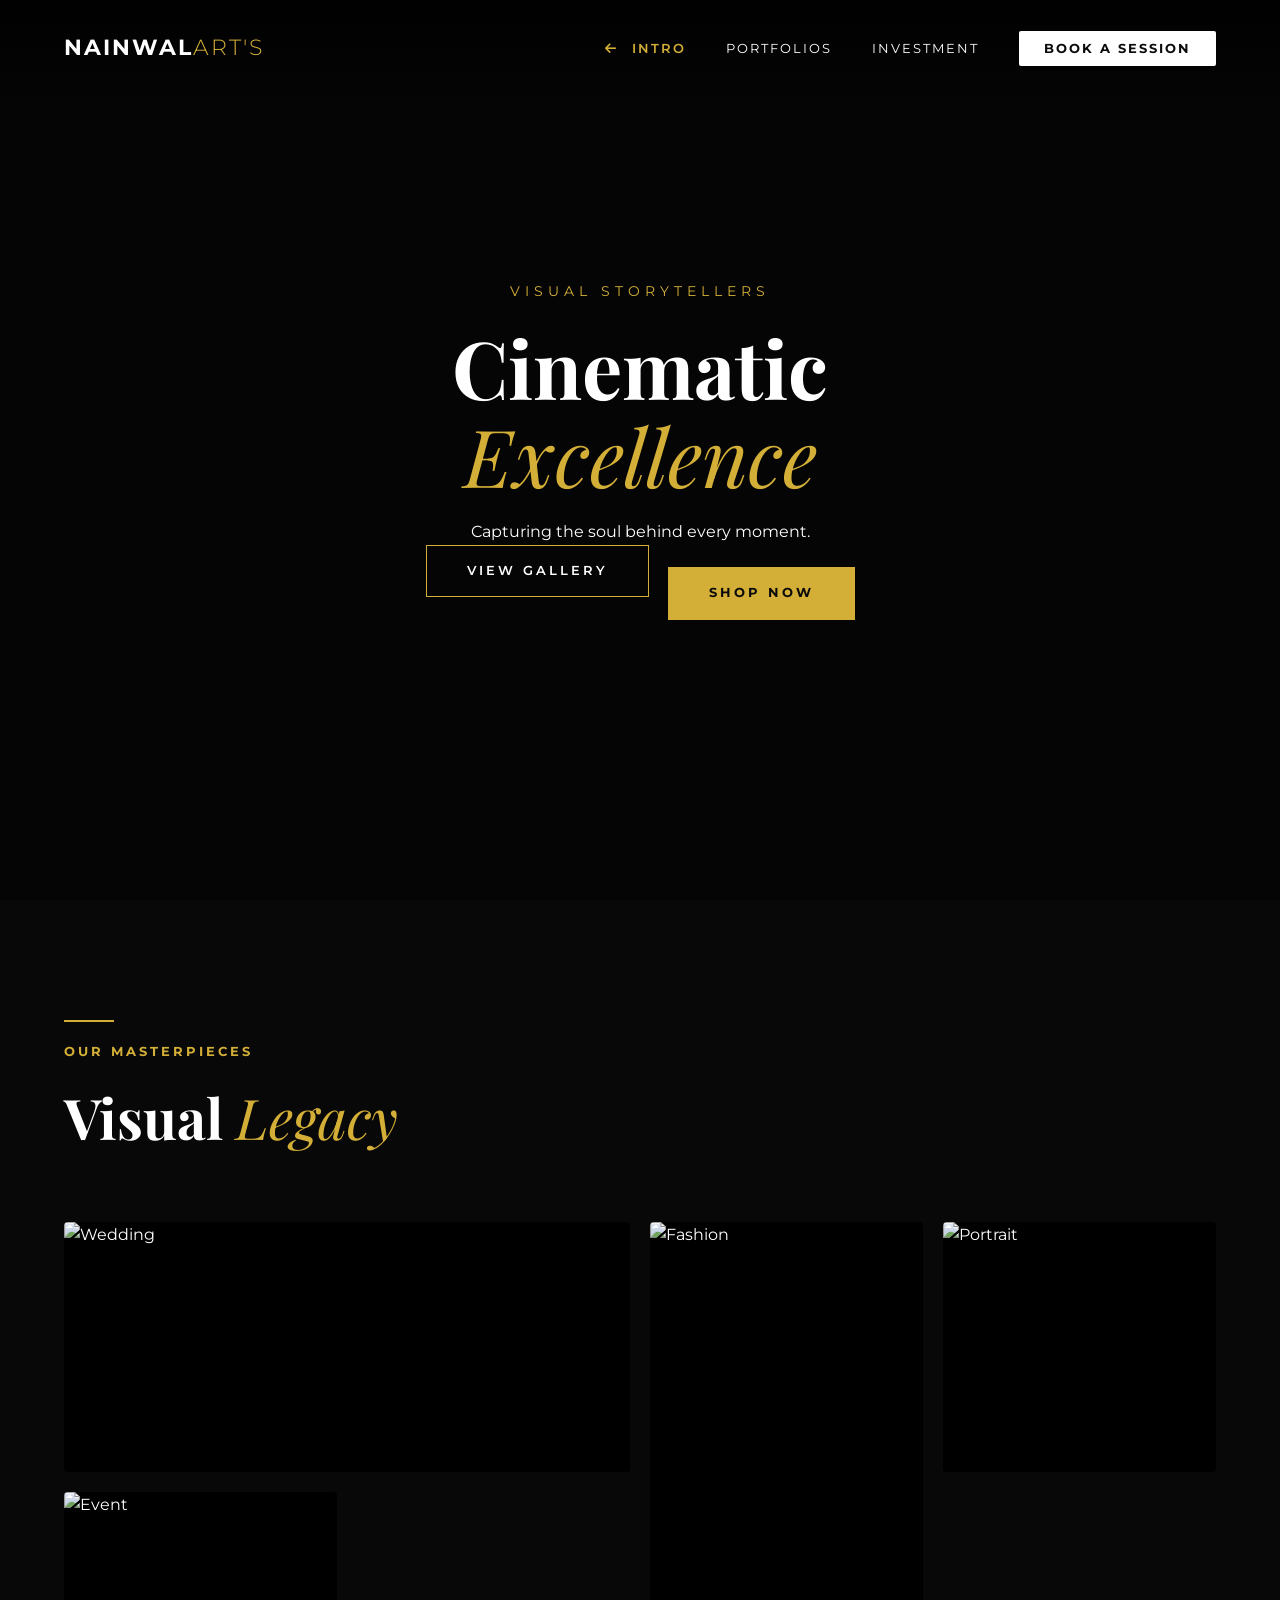
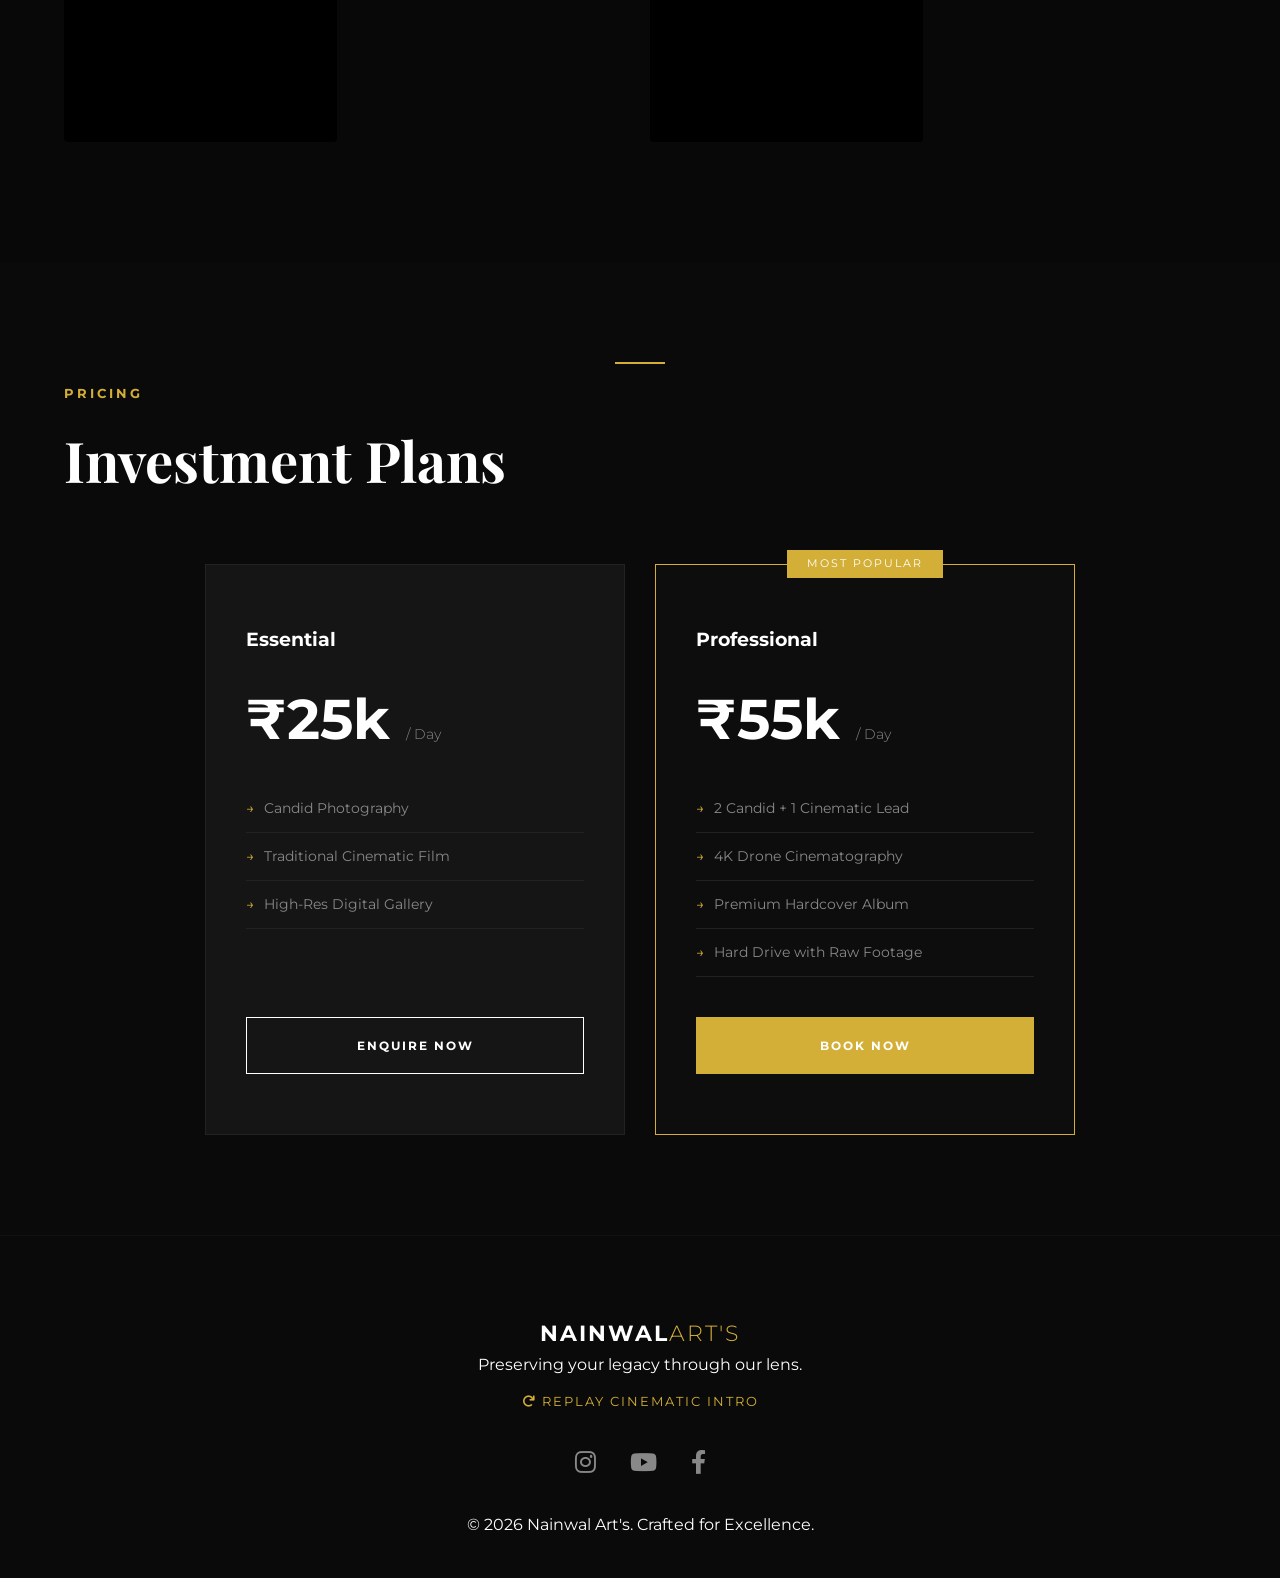
==== home.html @ bbcacdea "Add files via upload" ====
<!DOCTYPE html>
<html lang="en">
<head>
    <meta charset="UTF-8">
    <meta name="viewport" content="width=device-width, initial-scale=1.0">
    <title>Nainwal Art's | Cinematic Excellence</title>
    <link href="https://fonts.googleapis.com/css2?family=Montserrat:wght@300;400;700&family=Playfair+Display:ital,wght@0,400;0,700;1,400&display=swap" rel="stylesheet">
    <link rel="stylesheet" href="https://cdnjs.cloudflare.com/ajax/libs/font-awesome/6.0.0/css/all.min.css">
    <link rel="stylesheet" href="home-style.css">
    <style>
        /* Isse card par links text and design bilkul original rehte hain */
        .portfolio-link {
            text-decoration: none;
            color: inherit;
            display: block;
            height: 100%;
            width: 100%;
        }
    </style>
</head>
<body>

    <div class="loader"><h1>NAINWAL ART'S</h1></div>
    <div class="progress-bar" id="progressBar"></div>

    <nav class="navbar">
        <a href="index.html" style="text-decoration: none; color: inherit;">
            <div class="logo">NAINWAL<span>ART'S</span></div>
        </a>
        
        <ul class="nav-links">
            <li><a href="index.html" style="color: var(--gold); font-weight: 600;"><i class="fas fa-arrow-left"></i> Intro</a></li>
            <li><a href="#portfolio">Portfolios</a></li>
            <li><a href="#investment">Investment</a></li>
            <li><a href="https://wa.me/919756478590?text=Hello! I want to book a session." target="_blank" class="btn-cta">Book a Session</a></li>
        </ul>
        <div class="menu-btn" style="display: none;"><i class="fas fa-bars"></i></div>
    </nav>

    <header class="hero">
        <div class="hero-content">
            <span class="pre-title">Visual Storytellers</span>
            <h1 class="reveal">Cinematic <br><span>Excellence</span></h1>
            <p class="hero-sub">Capturing the soul behind every moment.</p>
            <div class="hero-btns">
                <a href="#portfolio" class="btn-primary">View Gallery</a>
                <a href="shop.html" class="btn-gold-hero">Shop Now</a>
            </div>
        </div>
    </header>

    <section id="portfolio" class="portfolio-section">
        <div class="container">
            <div class="section-header">
                <div class="header-line"></div>
                <h3 class="tagline">Our Masterpieces</h3>
                <h2 class="section-title">Visual <span>Legacy</span></h2>
            </div>
            
            <div class="portfolio-masonry">
                <!-- Item 1: Royal Union -->
                <div class="portfolio-item wide reveal">
                    <a href="royal-union.html" class="portfolio-link">
                        <img src="assets/img1.jpg" alt="Wedding">
                        <div class="item-overlay">
                            <div class="item-info">
                                <span class="cat">Cinematic Wedding</span>
                                <h4>The Royal Union</h4>
                                <span class="explore-link">Explore Story</span>
                            </div>
                        </div>
                    </a>
                </div>

                <!-- Item 2: Vogue Spirits -->
                <div class="portfolio-item tall reveal">
                    <a href="vogue-spirits.html" class="portfolio-link">
                        <img src="assets/img2.jpg" alt="Fashion">
                        <div class="item-overlay">
                            <div class="item-info">
                                <span class="cat">Editorial</span>
                                <h4>Vogue Spirits</h4>
                                <span class="explore-link">Explore Story</span>
                            </div>
                        </div>
                    </a>
                </div>

                <!-- Item 3: Inner Soul -->
                <div class="portfolio-item reveal">
                    <a href="inner-soul.html" class="portfolio-link">
                        <img src="assets/img3.jpg" alt="Portrait">
                        <div class="item-overlay">
                            <div class="item-info">
                                <span class="cat">Portraits</span>
                                <h4>Inner Soul</h4>
                                <span class="explore-link">Explore Story</span>
                            </div>
                        </div>
                    </a>
                </div>

                <!-- Item 4: Midnight Gala -->
                <div class="portfolio-item reveal">
                    <a href="midnight-gala.html" class="portfolio-link">
                        <img src="assets/img4.jpg" alt="Event">
                        <div class="item-overlay">
                            <div class="item-info">
                                <span class="cat">Luxury Events</span>
                                <h4>Midnight Gala</h4>
                                <span class="explore-link">Explore Story</span>
                            </div>
                        </div>
                    </a>
                </div>
            </div>
        </div>
    </section>

    <section id="investment" class="pricing-section">
        <div class="container">
            <div class="section-header centered">
                <div class="header-line" style="margin: 0 auto 20px;"></div>
                <h3 class="tagline gold">Pricing</h3>
                <h2 class="section-title white">Investment Plans</h2>
            </div>
            <div class="pricing-grid">
                <div class="price-card reveal">
                    <h3>Essential</h3>
                    <div class="price">₹25k <span>/ Day</span></div>
                    <ul class="features">
                        <li>Candid Photography</li>
                        <li>Traditional Cinematic Film</li>
                        <li>High-Res Digital Gallery</li>
                    </ul>
                    <a href="https://wa.me/919756478590?text=Hi! I am interested in the Essential Package." target="_blank" class="btn-outline">Enquire Now</a>
                </div>

                <div class="price-card featured reveal">
                    <div class="badge">Most Popular</div>
                    <h3>Professional</h3>
                    <div class="price">₹55k <span>/ Day</span></div>
                    <ul class="features">
                        <li>2 Candid + 1 Cinematic Lead</li>
                        <li>4K Drone Cinematography</li>        
                        <li>Premium Hardcover Album</li>
                        <li>Hard Drive with Raw Footage</li>
                    </ul>
                    <a href="https://wa.me/919756478590?text=Hi! I want to book the Professional Package for my wedding." target="_blank" class="btn-gold">Book Now</a>
                </div>
            </div>
        </div>
    </section>

    <footer class="footer">
        <div class="footer-top">
            <div class="footer-brand">
                <div class="logo">NAINWAL<span>ART'S</span></div>
                <p>Preserving your legacy through our lens.</p>
                <a href="index.html" class="replay-intro">
                    <i class="fas fa-redo"></i> Replay Cinematic Intro
                </a>
            </div>
            <div class="footer-social">
                <!-- Instagram Link -->
                <a href="https://www.instagram.com/nainwal_arts?igsh=OWMwdHRzMnVmZXY=" target="_blank"><i class="fab fa-instagram"></i></a>
                
                <!-- YouTube Link -->
                <a href="https://youtube.com/@nainwalarts?si=OjRczakQ-xeicdUQ" target="_blank"><i class="fab fa-youtube"></i></a>
                
                <!-- Facebook Link -->
                <a href="https://www.facebook.com/share/18pc7U1B2S/" target="_blank"><i class="fab fa-facebook-f"></i></a>
            </div>
        </div>
        <div class="footer-bottom">
            <p>&copy; 2026 Nainwal Art's. Crafted for Excellence.</p>
        </div>
    </footer>

    <script src="home-script.js"></script>
</body>
</html>
---- home-style.css ----
/* --- PRESET & VARIABLES --- */
:root {
    --gold: #d4af37;
    --black: #0a0a0a;
    --dark-grey: #151515;
    --white: #ffffff;
    --grey: #888;
    --font-main: 'Montserrat', sans-serif;
    --font-heading: 'Playfair Display', serif;
    --transition: all 0.6s cubic-bezier(0.16, 1, 0.3, 1);
}

* { 
    margin: 0; 
    padding: 0; 
    box-sizing: border-box; 
}

html { 
    scroll-behavior: smooth; 
}

body { 
    background: var(--black); 
    color: var(--white); 
    font-family: var(--font-main); 
    overflow-x: hidden; 
    line-height: 1.6; 
}

/* --- COMPONENTS --- */

/* Loader */
.loader { 
    position: fixed; 
    inset: 0; 
    background: var(--black); 
    z-index: 10000; 
    display: flex; 
    align-items: center; 
    justify-content: center; 
    transition: 0.8s ease-in-out; 
}

.loader h1 { 
    font-family: var(--font-heading); 
    font-style: italic; 
    letter-spacing: 5px; 
    font-size: 1.5rem; 
    color: var(--gold); 
}

/* Progress Bar */
.progress-bar { 
    position: fixed; 
    top: 0; 
    left: 0; 
    height: 3px; 
    background: var(--gold); 
    z-index: 9999; 
    width: 0%; 
}

/* Navbar */
.navbar { 
    position: fixed; 
    width: 100%; 
    padding: 30px 5%; 
    display: flex; 
    justify-content: space-between; 
    align-items: center; 
    z-index: 1000; 
    transition: 0.4s; 
    background: linear-gradient(to bottom, rgba(0,0,0,0.8), transparent); 
}

.navbar.scrolled { 
    padding: 15px 5%; 
    background: rgba(10, 10, 10, 0.95); 
    border-bottom: 1px solid #222; 
    backdrop-filter: blur(10px);
}

.logo { 
    font-size: 1.4rem; 
    font-weight: 700; 
    letter-spacing: 2px; 
}

.logo span { 
    color: var(--gold); 
    font-weight: 300; 
}

.logo-link {
    text-decoration: none;
    color: inherit;
    transition: var(--transition);
}

.logo-link:hover {
    opacity: 0.8;
}

.nav-links { 
    list-style: none; 
    display: flex; 
    align-items: center; 
    gap: 40px; 
}

.nav-links a { 
    text-decoration: none; 
    color: #fff; 
    font-size: 0.8rem; 
    text-transform: uppercase; 
    letter-spacing: 2px; 
    transition: 0.3s; 
}

.nav-links a:hover { 
    color: var(--gold); 
}

.nav-links a i.fa-arrow-left {
    margin-right: 8px;
    transition: transform 0.3s ease;
}

.nav-links a:hover i.fa-arrow-left {
    transform: translateX(-5px);
}

.btn-cta { 
    background: var(--white); 
    color: var(--black) !important; 
    padding: 10px 25px; 
    border-radius: 2px; 
    font-weight: 700; 
    transition: 0.3s;
}

.btn-cta:hover {
    background: var(--gold);
    color: var(--white) !important;
}

/* Hero */
.hero { 
    height: 100vh; 
    display: flex; 
    align-items: center; 
    justify-content: center; 
    text-align: center; 
    background: linear-gradient(rgba(0,0,0,0.5), rgba(0,0,0,0.5)), url('hero-bg.jpg') center/cover; 
    position: relative; 
}

.hero-content { 
    position: relative; 
    z-index: 1; 
    max-width: 800px; 
}

.pre-title { 
    color: var(--gold); 
    text-transform: uppercase; 
    letter-spacing: 5px; 
    font-size: 0.9rem; 
    margin-bottom: 20px; 
    display: block; 
}

.hero h1 { 
    font-family: var(--font-heading); 
    font-size: 5rem; 
    line-height: 1.1; 
    margin-bottom: 20px; 
}

.hero h1 span { 
    font-style: italic; 
    font-weight: 400; 
    color: var(--gold); 
}

.btn-primary {
    display: inline-block;
    padding: 15px 40px;
    background: transparent;
    color: var(--white);
    border: 1px solid var(--gold);
    text-decoration: none;
    font-weight: 600;
    text-transform: uppercase;
    letter-spacing: 3px;
    font-size: 0.8rem;
    position: relative;
    z-index: 1;
    transition: all 0.5s ease;
    overflow: hidden;
    cursor: pointer;
}

.btn-primary::before {
    content: '';
    position: absolute;
    top: 0;
    left: -100%;
    width: 100%;
    height: 100%;
    background: var(--gold);
    transition: all 0.5s ease;
    z-index: -1;
}

.btn-primary:hover::before {
    left: 0;
}

.btn-primary:hover {
    color: var(--black);
    box-shadow: 0 0 20px rgba(212, 175, 55, 0.4);
}

/* --- MASONRY PORTFOLIO SECTION --- */
.portfolio-section { 
    padding: 120px 5%; 
    background: #080808; 
    color: var(--white); 
}

.section-header { margin-bottom: 60px; }

.header-line {
    width: 50px;
    height: 2px;
    background: var(--gold);
    margin-bottom: 20px;
}

.tagline { color: var(--gold); text-transform: uppercase; letter-spacing: 3px; font-size: 0.8rem; margin-bottom: 10px; }

.section-title { font-family: var(--font-heading); font-size: 3.5rem; }

.section-title span {
    font-style: italic;
    color: var(--gold);
    font-weight: 400;
}

.portfolio-masonry {
    display: grid;
    grid-template-columns: repeat(4, 1fr);
    grid-auto-rows: 250px;
    gap: 20px;
}

.portfolio-item { 
    position: relative; 
    overflow: hidden; 
    cursor: pointer;
    background: #000;
    border-radius: 4px;
}

.portfolio-item.wide { grid-column: span 2; }
.portfolio-item.tall { grid-row: span 2; }

.portfolio-item img { 
    width: 100%; 
    height: 100%; 
    object-fit: cover; 
    transition: transform 1.5s cubic-bezier(0.19, 1, 0.22, 1), filter 0.8s ease;
    filter: grayscale(40%); 
}

.item-overlay {
    position: absolute;
    inset: 0;
    background: linear-gradient(to top, rgba(0,0,0,0.95) 0%, rgba(0,0,0,0.3) 50%, transparent 100%);
    display: flex;
    flex-direction: column;
    justify-content: flex-end;
    padding: 30px;
    opacity: 0;
    transition: all 0.5s ease;
}

.item-info {
    transform: translateY(30px);
    transition: transform 0.6s cubic-bezier(0.19, 1, 0.22, 1);
}

.portfolio-item:hover img { 
    transform: scale(1.1); 
    filter: grayscale(0%); 
}

.portfolio-item:hover .item-overlay {
    opacity: 1;
}

.portfolio-item:hover .item-info {
    transform: translateY(0);
}

.cat {
    color: var(--gold);
    font-size: 0.7rem;
    letter-spacing: 4px;
    text-transform: uppercase;
    display: block;
    margin-bottom: 10px;
}

.item-info h4 {
    font-family: var(--font-heading);
    font-size: 1.8rem;
    margin-bottom: 8px;
    color: #fff;
    line-height: 1.2;
}

.explore-link {
    color: #fff;
    text-decoration: none;
    font-size: 0.75rem;
    text-transform: uppercase;
    letter-spacing: 2px;
    border-bottom: 1px solid var(--gold);
    padding-bottom: 5px;
    transition: 0.3s;
    display: inline-block;
}

.explore-link:hover {
    color: var(--gold);
    padding-left: 5px;
}

/* Pricing / Investment */
.pricing-section { 
    padding: 100px 5%; 
    background: var(--black); 
}

.pricing-grid { 
    display: flex; 
    gap: 30px; 
    justify-content: center; 
    flex-wrap: wrap; 
    margin-top: 60px; 
}

.price-card { 
    background: var(--dark-grey); 
    padding: 60px 40px; 
    width: 100%; 
    max-width: 420px; 
    border: 1px solid #222; 
    transition: var(--transition); 
    display: flex;
    flex-direction: column;
}

.price-card:hover {
    transform: translateY(-10px);
    border-color: #444;
}

.price-card.featured { 
    border-color: var(--gold); 
    position: relative; 
    background: #0d0d0d;
}

.badge { 
    position: absolute; 
    top: -15px; 
    left: 50%; 
    transform: translateX(-50%); 
    background: var(--gold); 
    color: #fff; 
    padding: 5px 20px; 
    font-size: 0.7rem; 
    text-transform: uppercase; 
    letter-spacing: 2px; 
}

.price { 
    font-size: 3.5rem; 
    font-weight: 700; 
    margin: 20px 0; 
    color: var(--white);
}

.price span { font-size: 0.9rem; color: var(--grey); font-weight: 300; }

.features { 
    list-style: none; 
    margin-bottom: 40px; 
    flex-grow: 1;
}

.features li { 
    padding: 12px 0; 
    border-bottom: 1px solid #222; 
    color: var(--grey); 
    font-size: 0.9rem; 
    display: flex;
    align-items: center;
}

.features li::before {
    content: '→';
    margin-right: 10px;
    color: var(--gold);
}

.btn-outline {
    display: block;
    text-align: center;
    padding: 18px;
    background: transparent;
    color: var(--white);
    border: 1px solid var(--white);
    text-decoration: none;
    font-weight: 700;
    text-transform: uppercase;
    letter-spacing: 2px;
    font-size: 0.75rem;
    transition: all 0.4s ease;
}

.btn-outline:hover {
    background: var(--white);
    color: var(--black);
    box-shadow: 0 10px 30px rgba(255,255,255,0.1);
}

.btn-gold { 
    display: block; 
    text-align: center; 
    padding: 18px; 
    background: var(--gold); 
    color: #fff; 
    text-decoration: none; 
    font-weight: 700; 
    text-transform: uppercase; 
    letter-spacing: 2px;
    font-size: 0.75rem;
    transition: all 0.4s ease;
    border: 1px solid var(--gold);
}

.btn-gold:hover {
    background: transparent;
    color: var(--gold);
    box-shadow: 0 10px 30px rgba(212, 175, 55, 0.2);
}

.reveal { 
    opacity: 0; 
    transform: translateY(40px); 
    transition: 1.2s cubic-bezier(0.16, 1, 0.3, 1); 
}

.reveal.active { 
    opacity: 1; 
    transform: translateY(0); 
}

.footer { 
    padding: 80px 5% 40px; 
    border-top: 1px solid #111; 
    text-align: center;
}

.footer-brand {
    margin-bottom: 30px;
}

.replay-intro {
    display: inline-block;
    margin-top: 15px;
    color: var(--gold);
    text-decoration: none;
    font-size: 0.8rem;
    letter-spacing: 2px;
    text-transform: uppercase;
    transition: 0.3s;
}

.replay-intro:hover {
    opacity: 0.7;
    text-decoration: underline;
}

.footer-social {
    margin: 30px 0;
}

.footer-social a {
    color: var(--grey);
    font-size: 1.5rem;
    margin: 0 15px;
    transition: 0.3s;
}

.footer-social a:hover {
    color: var(--gold);
}

/* --- MOBILE RESPONSIVE UPDATES --- */
@media (max-width: 992px) {
    .portfolio-masonry {
        grid-template-columns: repeat(2, 1fr);
    }
}

@media (max-width: 768px) {
    .nav-links {
        display: none; 
    }
    
    .nav-links.mobile-active {
        display: flex !important;
        flex-direction: column;
        position: absolute;
        top: 0;
        left: 0;
        width: 100%;
        height: 100vh;
        background: rgba(10, 10, 10, 0.98);
        justify-content: center;
        align-items: center;
        gap: 30px;
    }

    .nav-links.mobile-active li:first-child a {
        font-size: 1.2rem;
        border: 1px solid var(--gold);
        padding: 10px 30px;
    }

    .menu-btn {
        display: block !important;
        font-size: 1.5rem;
        cursor: pointer;
        color: var(--white);
        z-index: 1001;
    }

    .hero h1 { font-size: 3.5rem; }
    .section-title { font-size: 2.5rem; }

    .portfolio-masonry { 
        grid-template-columns: 1fr; 
        grid-auto-rows: 350px; 
    }
    .portfolio-item.wide, .portfolio-item.tall { grid-column: span 1; grid-row: span 1; }
    
    /* Hero Buttons Column View for Mobile */
    .hero-btns {
        display: flex;
        flex-direction: column;
        gap: 15px;
        align-items: center;
    }
}

/* --- PROJECT MODAL STYLES --- */
.modal-overlay {
    position: fixed;
    inset: 0;
    background: rgba(0,0,0,0.95);
    z-index: 2000;
    display: none;
    align-items: center;
    justify-content: center;
    padding: 20px;
    backdrop-filter: blur(10px);
}

.modal-content {
    background: #111;
    max-width: 1000px;
    width: 100%;
    position: relative;
    border: 1px solid #333;
    animation: modalFade 0.5s ease;
}

@keyframes modalFade {
    from { opacity: 0; transform: translateY(20px); }
    to { opacity: 1; transform: translateY(0); }
}

.close-modal {
    position: absolute;
    top: -40px;
    right: 0;
    color: white;
    font-size: 30px;
    cursor: pointer;
}

.modal-body {
    display: grid;
    grid-template-columns: 1.5fr 1fr;
}

.project-media img {
    width: 100%;
    height: 100%;
    object-fit: cover;
    max-height: 80vh;
}

.project-details {
    padding: 40px;
    display: flex;
    flex-direction: column;
    justify-content: center;
}

.project-details h2 {
    font-family: var(--font-heading);
    font-size: 2.5rem;
    color: var(--gold);
    margin-bottom: 20px;
}

.btn-gold-hero {
    display: inline-block;
    padding: 15px 40px;
    background: var(--gold);
    color: var(--black);
    border: 1px solid var(--gold);
    text-decoration: none;
    font-weight: 700;
    text-transform: uppercase;
    letter-spacing: 3px;
    font-size: 0.8rem;
    margin-left: 15px; 
    transition: var(--transition);
}

.btn-gold-hero:hover {
    background: transparent;
    color: var(--gold);
    box-shadow: 0 0 25px rgba(212, 175, 55, 0.3);
}

@media (max-width: 768px) {
    .btn-gold-hero {
        margin-left: 0;
        width: 100%;
        max-width: 250px;
    }
}

.portfolio-link { text-decoration: none; color: inherit; display: block; height: 100%; width: 100%; }

.portfolio-link {
    text-decoration: none;
    color: inherit;
    display: block;
    height: 100%;
    width: 100%;
    position: relative;
    z-index: 5; /* Isse link sabse upar aa jayega aur click hone lagega */
}
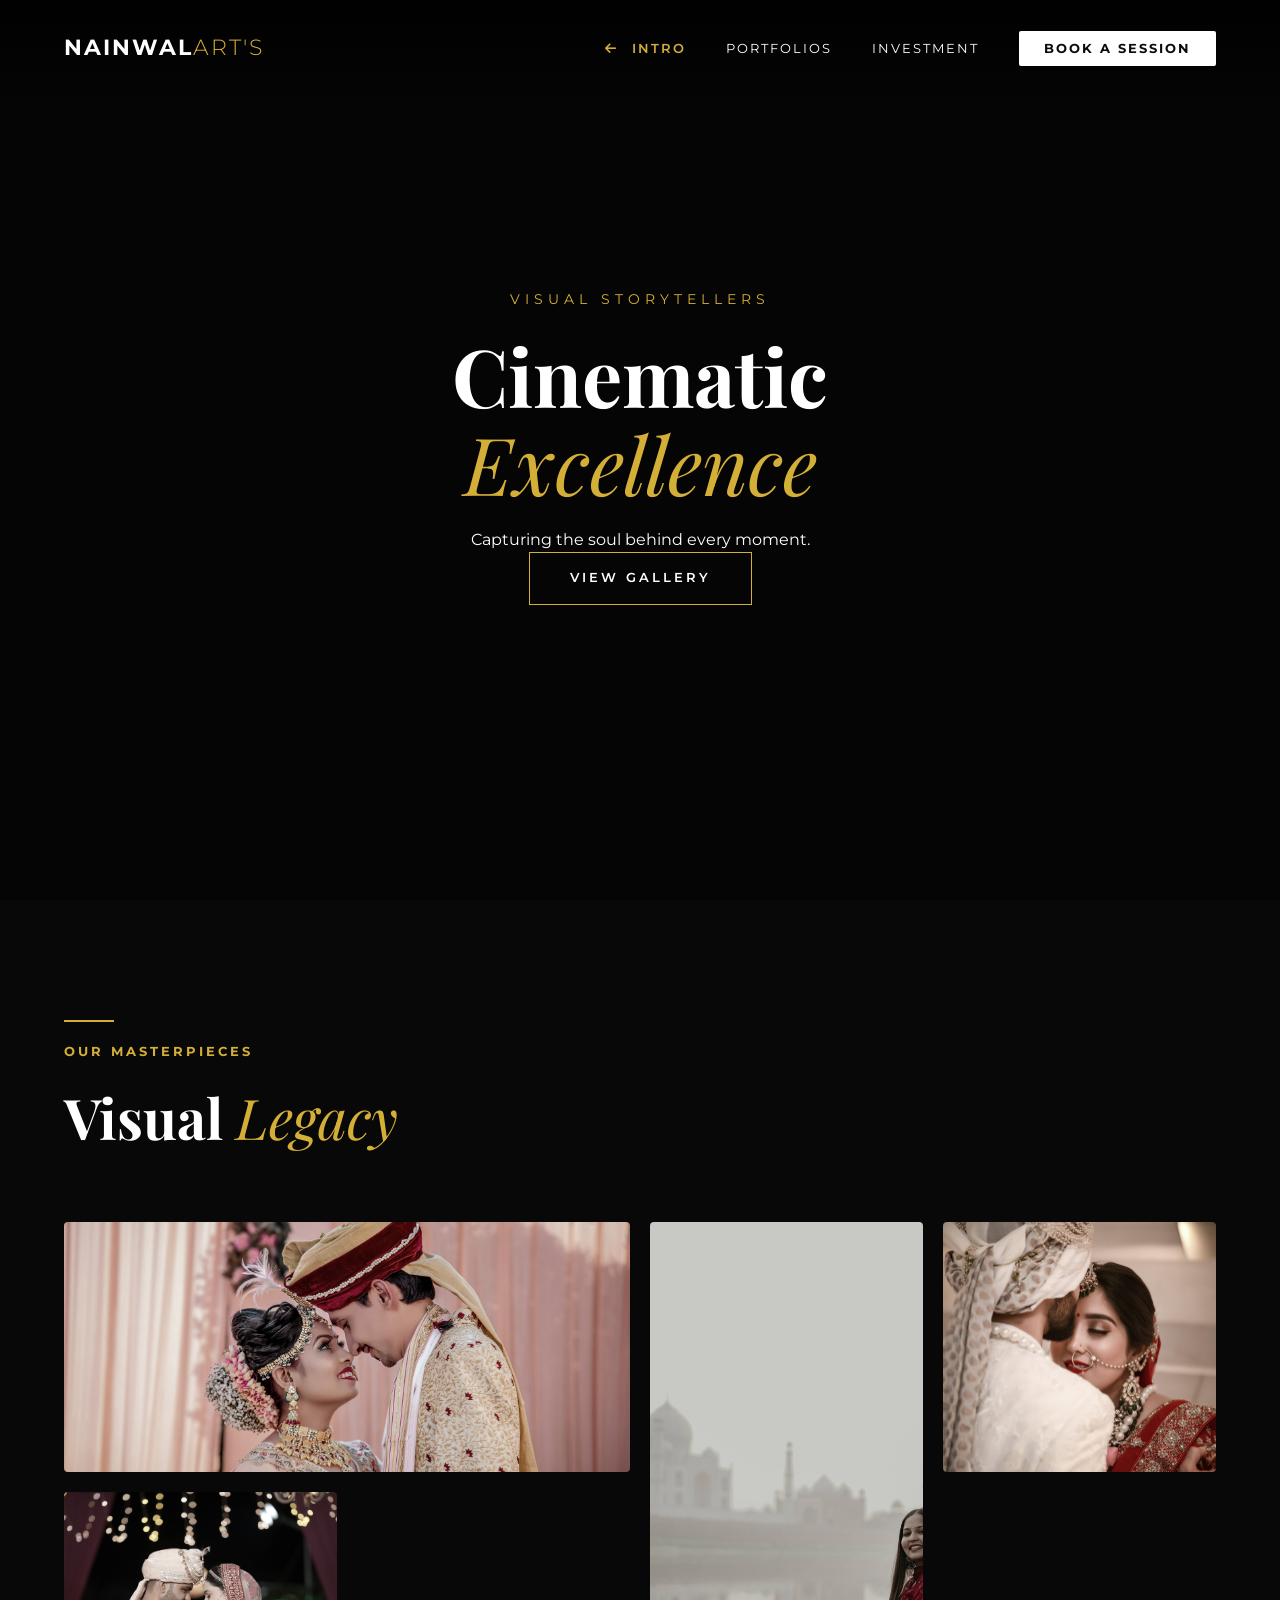
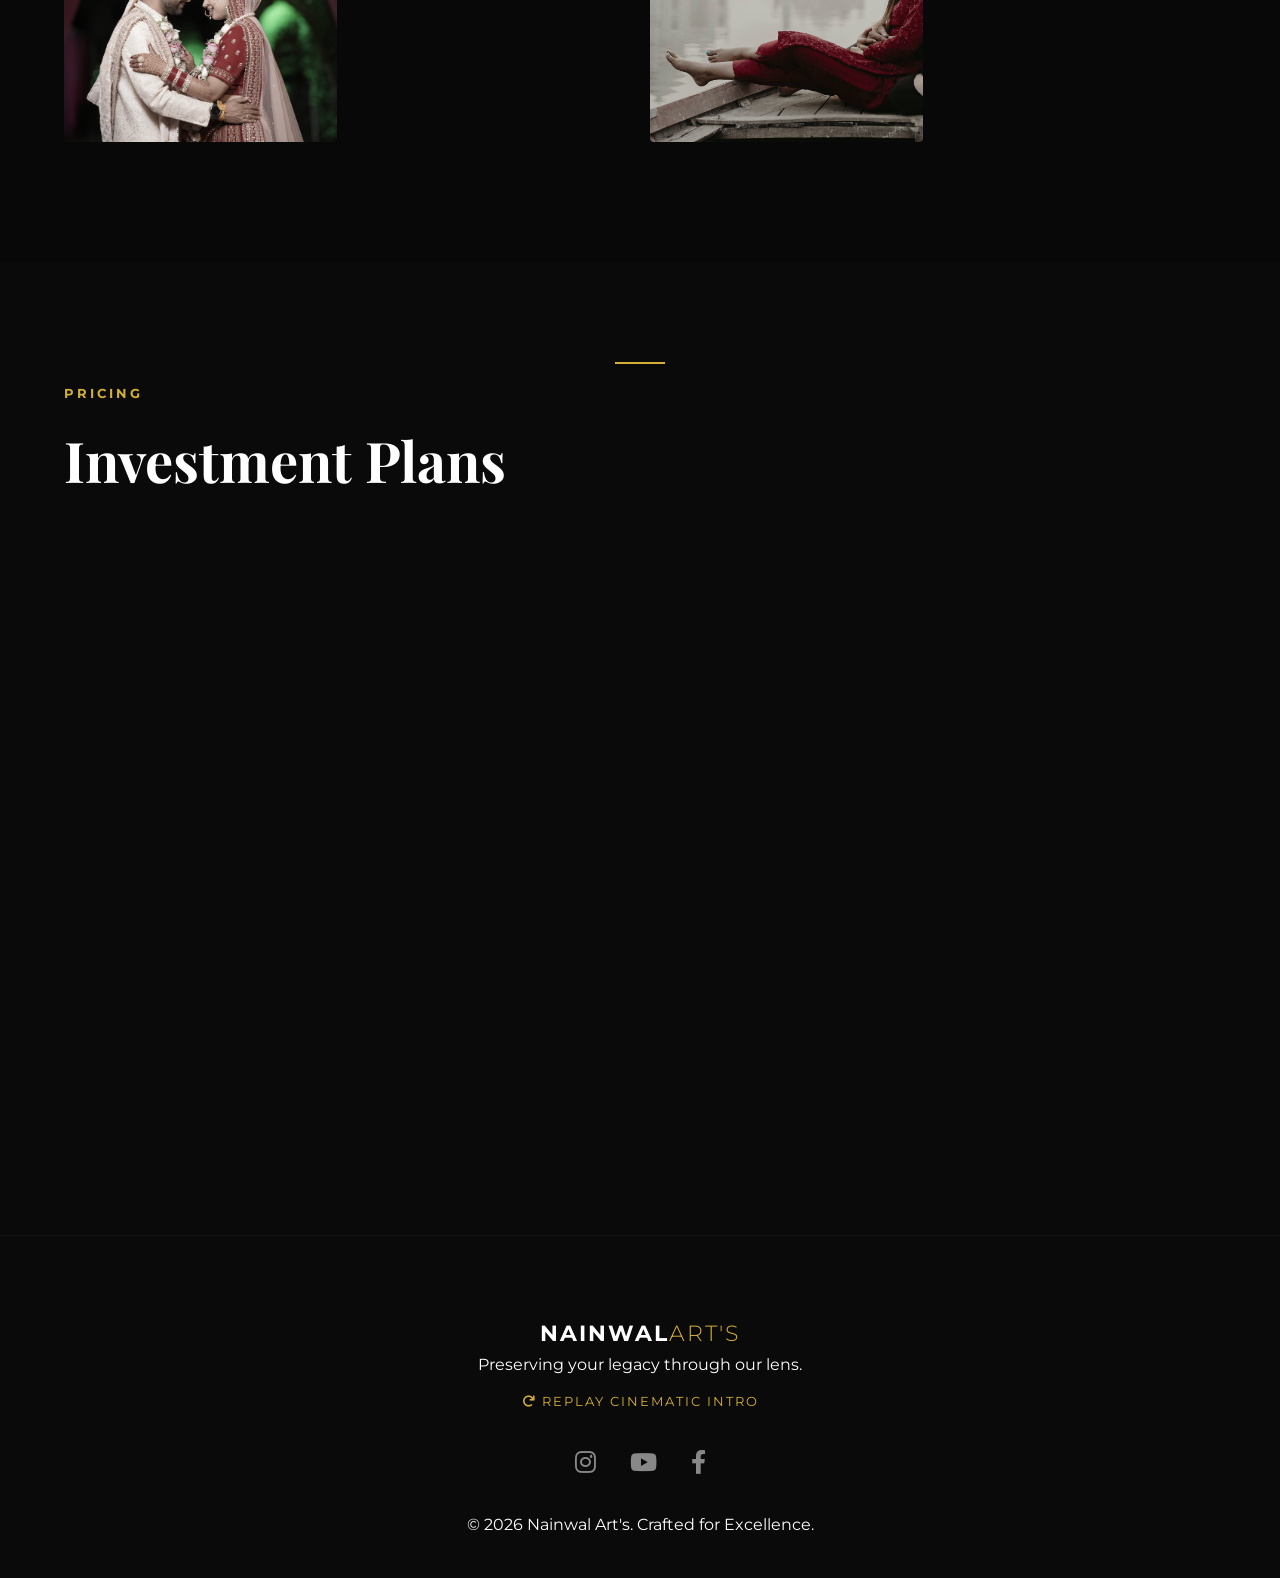
==== commit 091e2eee: "Update home.html" ====
--- a/home.html
+++ b/home.html
@@ -44,7 +44,6 @@
             <p class="hero-sub">Capturing the soul behind every moment.</p>
             <div class="hero-btns">
                 <a href="#portfolio" class="btn-primary">View Gallery</a>
-                <a href="shop.html" class="btn-gold-hero">Shop Now</a>
             </div>
         </div>
     </header>
@@ -179,4 +178,4 @@
 
     <script src="home-script.js"></script>
 </body>
-</html>+</html>
